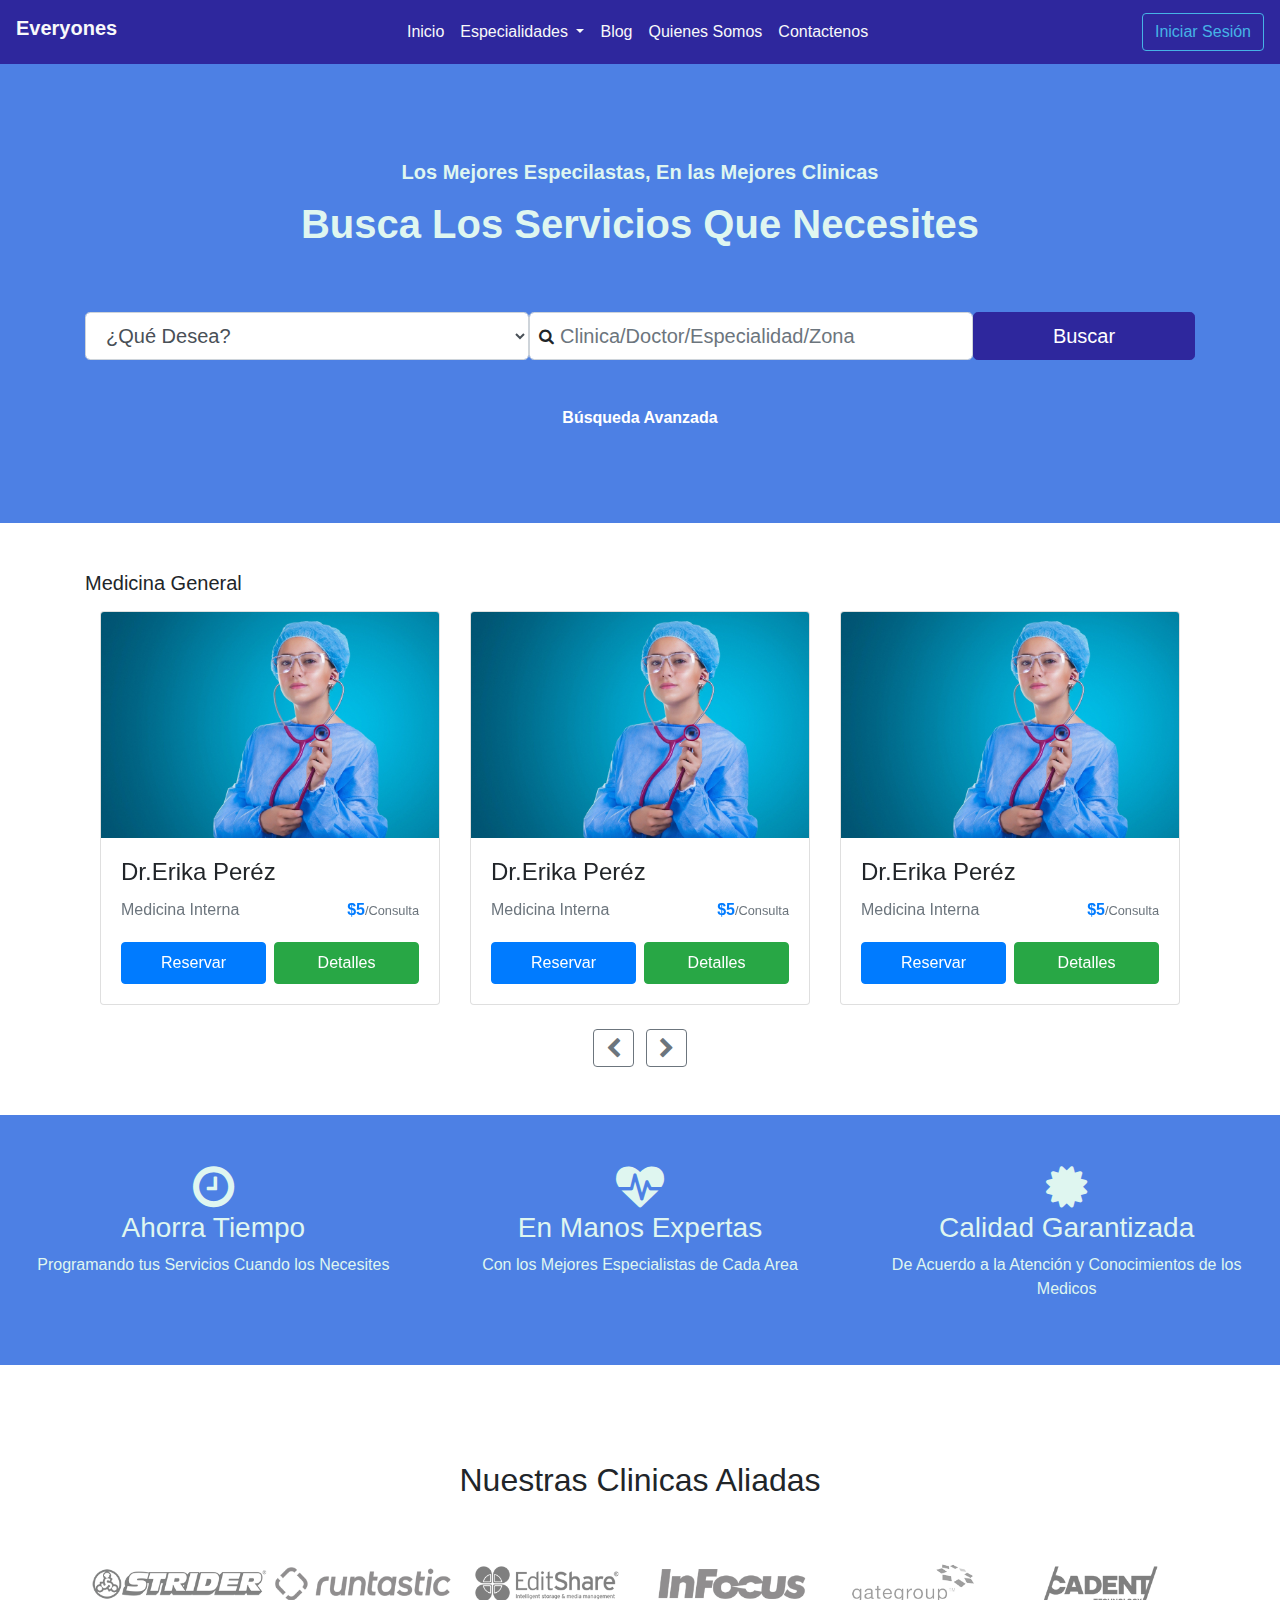
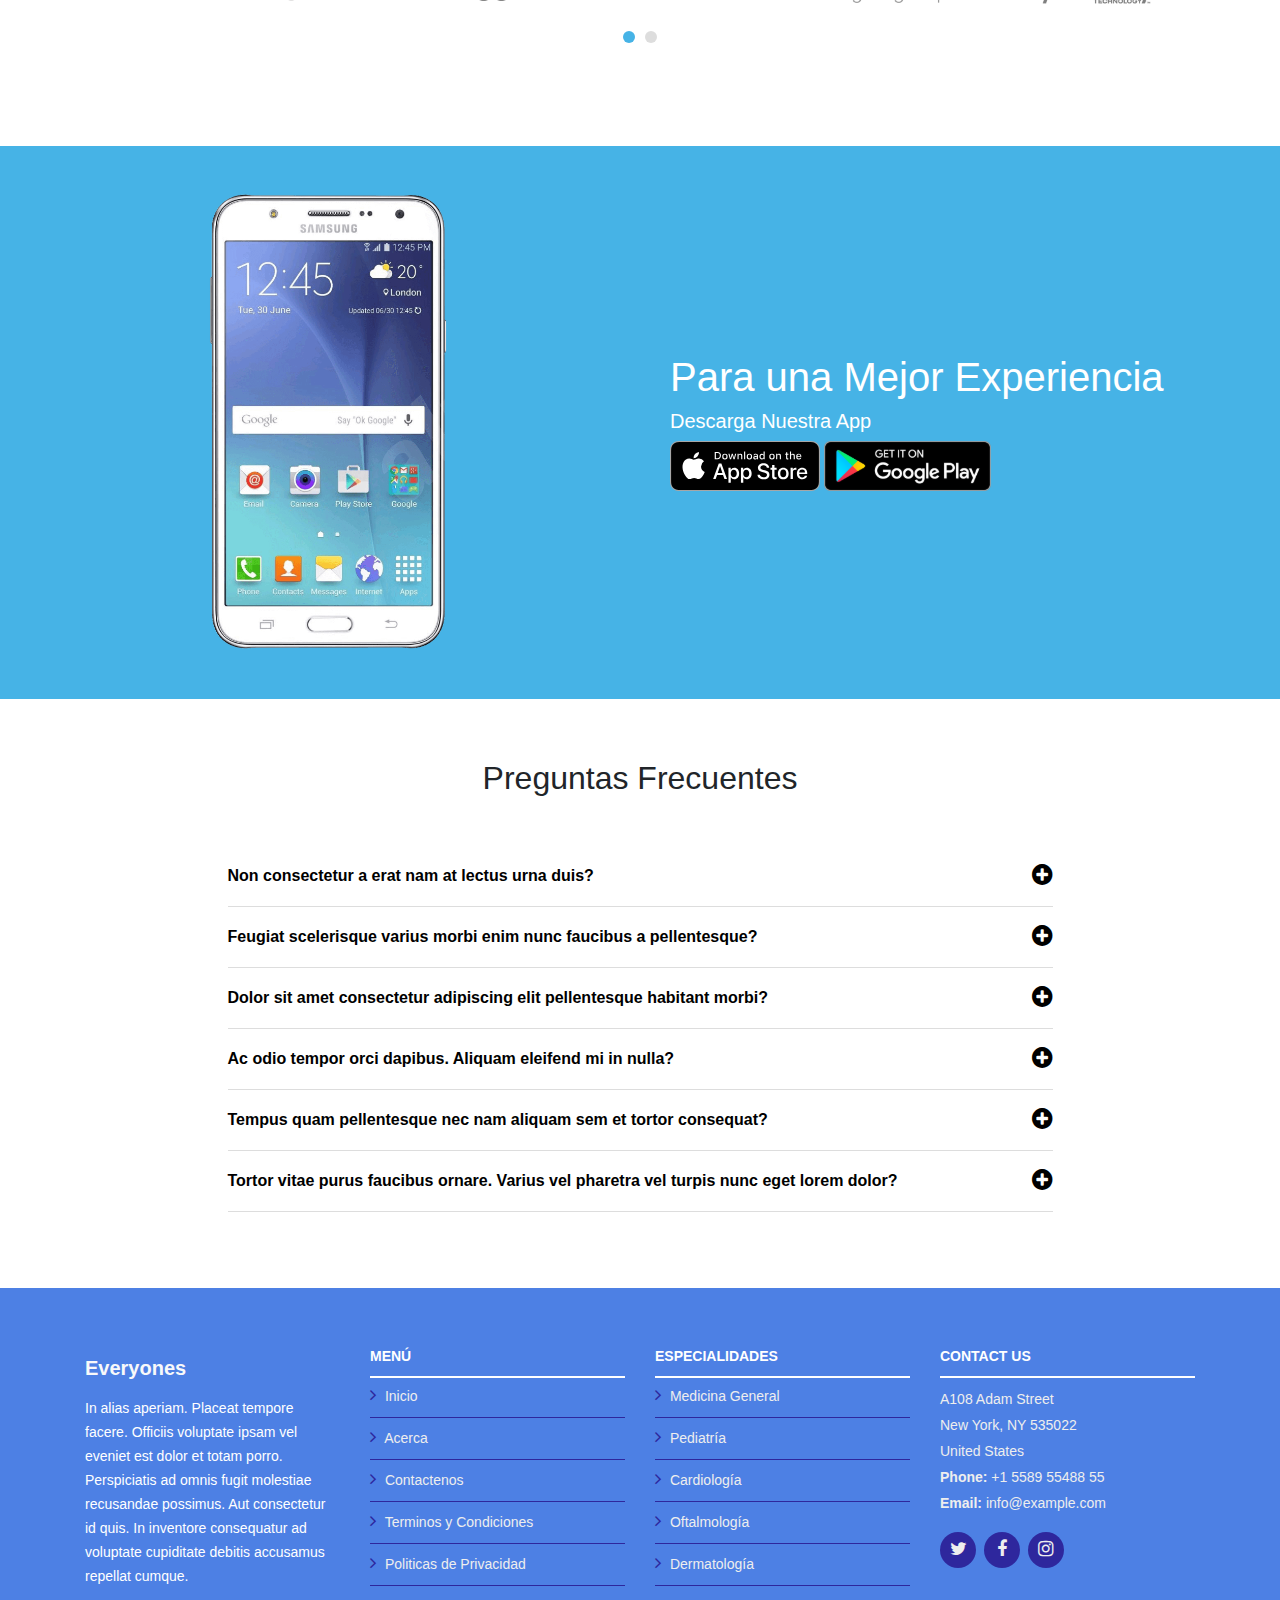
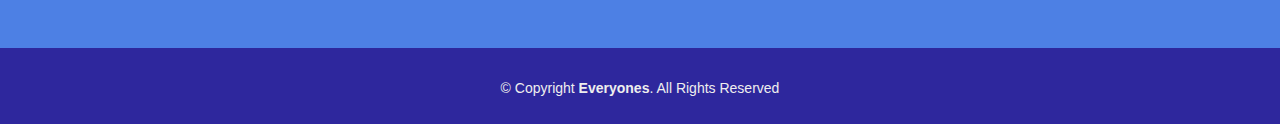
==== index.html @ dac0812a "first commit" ====
<!DOCTYPE html>
<html lang="en">
<head>
    <meta charset="UTF-8">
    <meta name="viewport" content="width=device-width, initial-scale=1.0">
    <meta http-equiv="X-UA-Compatible" content="ie=edge">
    <link rel="stylesheet" href="css/bootstrap.min.css">
    <link rel="stylesheet" href="css/font-awesome.min.css">
    <link rel="stylesheet" href="css/slider.css">
    <link href="lib/owlcarousel/assets/owl.carousel.min.css" rel="stylesheet">
    <link rel="stylesheet" href="css/styles.css">
    <title>Document</title>
</head>
<body>

    <!--header navbar-->
        <nav class="navbar navbar-expand-lg navbar-dark  bg-color-1 sticky-top">
                <a class="navbar-brand h1 text-light font-weight-bold" href="#">Everyones</a>
                <button class="navbar-toggler" type="button" data-toggle="collapse" data-target="#navbarSupportedContent" aria-controls="navbarSupportedContent" aria-expanded="false" aria-label="Toggle navigation">
                  <span class="navbar-toggler-icon"></span>
                </button>
              
                <div class="collapse navbar-collapse" id="navbarSupportedContent">
                  <ul class="navbar-nav mx-auto">
                    <li class="nav-item active ">
                      <a class="nav-link text-light" href="#">Inicio <span class="sr-only">(current)</span></a>
                    </li>
                    <li class="nav-item dropdown">
                            <a class="nav-link dropdown-toggle text-light" href="#" id="navbarDropdown" role="button" data-toggle="dropdown" aria-haspopup="true" aria-expanded="false">
                              Especialidades
                            </a>
                            <div class="dropdown-menu bg-color-1" aria-labelledby="navbarDropdown">
                              <a class="dropdown-item text-light" href="busqueda.html">Medicina General</a>
                              <a class="dropdown-item text-light" href="busqueda.html">Cardíologia</a>
                              <a class="dropdown-item text-light" href="busqueda.html">Oftalmologia</a>
                              <a class="dropdown-item text-light" href="busqueda.html">Medicina Interna</a>
                              <a class="dropdown-item text-light" href="busqueda.html">Odontología</a>
                              <a class="dropdown-item text-light" href="busqueda.html">Pediatría</a>
                              
                            </div>
                          </li>
                    
                    
                    <li class="nav-item">
                            <a class="nav-link text-light" href="#">Blog</a>
                    </li>
                    <li class="nav-item">
                            <a class="nav-link text-light" href="quienes_somos.html">Quienes Somos</a>
                    </li>
                    <li class="nav-item">
                            <a class="nav-link text-light" href="#">Contactenos</a>
                    </li>
                    
                    <li class="nav-item dropdown">
                  </ul>
                  <div class="form-inline my-2 my-lg-0">
                    
                    <button class="btn btn-outline-color-3 my-2 my-sm-0" data-toggle="modal" data-target="#exampleModal">Iniciar Sesión</button>
                  </div>
                </div>
              </nav>
              <!--header navbar-->
              
              
              <!--Hero-->
              <div class="hero bg-color-2 py-5">
                <h5 class="text-center text-color-4 font-weight-bold mt-5">Los Mejores Especilastas, En las Mejores Clinicas</h5>
                <h1 class="text-center text-color-4 font-weight-bold mt-3">Busca Los Servicios Que Necesites</h1>
              
              <!--Buscador-->
                
                <div class="buscador mt-3  py-5 mx-auto text-center form-inline container">
                  
                 
                 <select name="" placeholder="" id="qDesea" class="form-control form-control-lg w-40">
                  <option hidden selected>¿Qué Desea?</option>
                  <option value="">Cita Medica</option>
                  <option value="">Examenes Medicos</option>
                </select> 
                <select name="" id="qCiudad" hidden class="form-control form-control-lg w-25">
                  <option hidden selected>¿En Cual Ciudad?</option>
                  <option value="">Caracas</option>
                  <option value="">Maracay</option>
                  <option value="">Valencia</option>
                  <option value="">La Guaira</option>
                  <option value="">Maracaibo</option>
                </select>
                <div class="form-group has-feedback w-40">
                  <i class="fa fa-search form-control-feedback"></i>
                  <input type="text" class="form-control form-control-lg espacio-lupa w-100" placeholder="Clinica/Doctor/Especialidad/Zona">
                </div>
                    <button class="btn btn-color-1 w-20 btn-lg">Buscar</button>
                </div>
                <h6 class="text-center text-color-4 font-weight-bold mb-5"><a href="" class="text-white">Búsqueda Avanzada</a></h6>
              </div>
              
                <!--Buscador-->

              </div>
              <!--Hero-->
              
    

              

              
              <!--Carousel-->
              <div class="container my-5">
                <h5 class="my-3">Medicina General</h5>
                <div id="myCarousel" class="carousel slide" data-ride="carousel">
                  <div class="carousel-inner row w-100 mx-auto">
                    <div class="carousel-item col-md-4 active">
                      <div class="card">
                          <img src="img/nurse-2141808_1920.jpg" class="card-img-top img-fluid">
                        <div class="card-body">
                          <h4 class="card-title">Dr.Erika Peréz</h4>
                          <div class="d-flex mb-1">
                              <span class="text-muted">Medicina Interna</span>
                              <p class="text-primary ml-auto font-weight-bold">$5<small class="text-muted font-weight-normal">/Consulta</small></p>
                            </div>
                            <p class="d-flex mb-0 d-block"><a href="#" class="btn btn-primary py-2 mr-1 w-50">Reservar</a> <a href="#" class="btn btn-success py-2 ml-1 w-50">Detalles</a></p>
                          
                        </div>
                      </div>
                    </div>
                    <div class="carousel-item col-md-4">
                      <div class="card">
                          <img src="img/nurse-2141808_1920.jpg" class="card-img-top img-fluid">
                        <div class="card-body">
                            <h4 class="card-title">Dr.Erika Peréz</h4>
                            <div class="d-flex mb-1">
                                <span class="text-muted">Medicina Interna</span>
                                <p class="text-primary ml-auto font-weight-bold">$5<small class="text-muted font-weight-normal">/Consulta</small></p>
                              </div>
                              <p class="d-flex mb-0 d-block"><a href="#" class="btn btn-primary py-2 mr-1 w-50">Reservar</a> <a href="#" class="btn btn-success py-2 ml-1 w-50">Detalles</a></p>
                            
                        </div>
                      </div>
                    </div>
                    <div class="carousel-item col-md-4">
                      <div class="card">
                          <img src="img/nurse-2141808_1920.jpg" class="card-img-top img-fluid">
                        <div class="card-body">
                            <h4 class="card-title">Dr.Erika Peréz</h4>
                            <div class="d-flex mb-1">
                                <span class="text-muted">Medicina Interna</span>
                                <p class="text-primary ml-auto font-weight-bold">$5<small class="text-muted font-weight-normal">/Consulta</small></p>
                              </div>
                              <p class="d-flex mb-0 d-block"><a href="#" class="btn btn-primary py-2 mr-1 w-50">Reservar</a> <a href="#" class="btn btn-success py-2 ml-1 w-50">Detalles</a></p>
                            
                        </div>
                      </div>
                    </div>
                    <div class="carousel-item col-md-4">
                      <div class="card">
                          <img src="img/nurse-2141808_1920.jpg" class="card-img-top img-fluid">
                        <div class="card-body">
                            <h4 class="card-title">Dr.Erika Peréz</h4>
                            <div class="d-flex mb-1">
                                <span class="text-muted">Medicina Interna</span>
                                <p class="text-primary ml-auto font-weight-bold">$5<small class="text-muted font-weight-normal">/Consulta</small></p>
                              </div>
                              <p class="d-flex mb-0 d-block"><a href="#" class="btn btn-primary py-2 mr-1 w-50">Reservar</a> <a href="#" class="btn btn-success py-2 ml-1 w-50">Detalles</a></p>
                            
                        </div>
                      </div>
                    </div>
                    <div class="carousel-item col-md-4">
                      <div class="card">
                          <img src="img/nurse-2141808_1920.jpg" class="card-img-top img-fluid">
                        <div class="card-body">
                            <h4 class="card-title">Dr.Erika Peréz</h4>
                            <div class="d-flex mb-1">
                                <span class="text-muted">Medicina Interna</span>
                                <p class="text-primary ml-auto font-weight-bold">$5<small class="text-muted font-weight-normal">/Consulta</small></p>
                              </div>
                              <p class="d-flex mb-0 d-block"><a href="#" class="btn btn-primary py-2 mr-1 w-50">Reservar</a> <a href="#" class="btn btn-success py-2 ml-1 w-50">Detalles</a></p>
                            
                        </div>
                      </div>
                    </div>
                    <div class="carousel-item col-md-4">
                      <div class="card">
                          <img src="img/nurse-2141808_1920.jpg" class="card-img-top img-fluid">
                        <div class="card-body">
                            <h4 class="card-title">Dr.Erika Peréz</h4>
                            <div class="d-flex mb-1">
                                <span class="text-muted">Medicina Interna</span>
                                <p class="text-primary ml-auto font-weight-bold">$5<small class="text-muted font-weight-normal">/Consulta</small></p>
                              </div>
                              <p class="d-flex mb-0 d-block"><a href="#" class="btn btn-primary py-2 mr-1 w-50">Reservar</a> <a href="#" class="btn btn-success py-2 ml-1 w-50">Detalles</a></p>
                            
                        </div>
                      </div>
                    </div>
                    <div class="carousel-item col-md-4">
                      <div class="card">
                          <img src="img/nurse-2141808_1920.jpg" class="card-img-top img-fluid">
                        <div class="card-body">
                            <h4 class="card-title">Dr.Erika Peréz</h4>
                            <div class="d-flex mb-1">
                                <span class="text-muted">Medicina Interna</span>
                                <p class="text-primary ml-auto font-weight-bold">$5<small class="text-muted font-weight-normal">/Consulta</small></p>
                              </div>
                              <p class="d-flex mb-0 d-block"><a href="#" class="btn btn-primary py-2 mr-1 w-50">Reservar</a> <a href="#" class="btn btn-success py-2 ml-1 w-50">Detalles</a></p>
                            
                        </div>
                      </div>
                    </div>
                  </div>
                  <div class="container">
                    <div class="row">
                      <div class="col-12 text-center mt-4">
                        <a class="btn btn-outline-secondary mx-1 prev" href="javascript:void(0)" title="Previous">
                          <i class="fa fa-lg fa-chevron-left"></i>
                        </a>
                        <a class="btn btn-outline-secondary mx-1 next" href="javascript:void(0)" title="Next">
                          <i class="fa fa-lg fa-chevron-right"></i>
                        </a>
                      </div>
                    </div>
                  </div>
                </div>
              </div>


              

                


              <!--Beneficios-->
              <div class="beneficios container-fluid py-5">
                <div class="row">
                  <div class="col-md-4">
                    
                    <div class="text-center">
                      <i class="fa fa-clock-o"></i>
                    </div>
                    <div class="text-center">
                    <h3>Ahorra Tiempo</h3>
                    <p>Programando tus Servicios Cuando los Necesites</p>
                  </div>
                  
                </div>

                <div class="col-md-4">
                    
                    <div class="text-center">
                      <i class="fa fa-heartbeat"></i>
                    </div>
                    <div class="text-center">
                    <h3>En Manos Expertas</h3>
                    <p>Con los Mejores Especialistas de Cada Area</p>
                  </div>
                  
                </div>

                <div class="col-md-4">
                    
                    <div class="text-center">
                      <i class="fa fa-certificate"></i>
                    </div>
                    <div class="text-center">
                    <h3>Calidad Garantizada</h3>
                    <p>De Acuerdo a la Atención y Conocimientos de los Medicos</p>
                  </div>
                  
                </div>

                </div>
              </div><!--Beneficios-->


              <section id="clients" class="wow fadeInUp bg-white"><!--Clientes-->
                <div class="container py-5">
          
                  <header class="section-header my-5">
                    <h2 class="text-center">Nuestras Clinicas Aliadas</h2>
                  </header>
          
                  <div class="owl-carousel clients-carousel mb-5">
                    <img src="img/clients/client-1.png" alt="">
                    <img src="img/clients/client-2.png" alt="">
                    <img src="img/clients/client-3.png" alt="">
                    <img src="img/clients/client-4.png" alt="">
                    <img src="img/clients/client-5.png" alt="">
                    <img src="img/clients/client-6.png" alt="">
                    <img src="img/clients/client-7.png" alt="">
                    <img src="img/clients/client-8.png" alt="">
                  </div>
          
                </div>
              </section><!-- #clients -->


              <div class="container-fluid py-5 app-banner bg-color-3"><!--App Banner-->
                <div class="row">
                  <div class="col-md-6">
                    <img src="img/image1.png" alt="" srcset="" class="img-fluid">
                  </div>
                  <div class="col-md-6 my-md-auto">
                    <div class="col-12">
                      <h1 class="text-white text-center text-md-left">Para una Mejor Experiencia</h1>
                      <h5 class="text-white text-center text-md-left">Descarga Nuestra App</h5>
                    </div>
                    
                    
                      <div class="col-12 text-center text-md-left">
                          <img src="img/apple-store_app-store-es.svg" alt="" srcset="" class="img-fluid">
                          <img src="img/play-store_play-store-es.svg" alt="" srcset="" class="img-fluid">
                      </div>
                      
                    
                    
                    
                  </div>
                </div>
              </div><!--App Banner-->



              <section id="faq" class="wow fadeInUp">

                <div class="container">
          
                  <div class="section-header">
                    <h2 class="text-center mb-5">Preguntas Frecuentes </h2>
                  </div>
          
                  <div class="row justify-content-center">
                    <div class="col-lg-9">
                        <ul id="faq-list">
          
                          <li>
                            <a data-toggle="collapse" class="collapsed" href="#faq1">Non consectetur a erat nam at lectus urna duis? <i class="fa fa-minus-circle"></i></a>
                            <div id="faq1" class="collapse" data-parent="#faq-list">
                              <p>
                                Feugiat pretium nibh ipsum consequat. Tempus iaculis urna id volutpat lacus laoreet non curabitur gravida. Venenatis lectus magna fringilla urna porttitor rhoncus dolor purus non.
                              </p>
                            </div>
                          </li>
                
                          <li>
                            <a data-toggle="collapse" href="#faq2" class="collapsed">Feugiat scelerisque varius morbi enim nunc faucibus a pellentesque? <i class="fa fa-minus-circle"></i></a>
                            <div id="faq2" class="collapse" data-parent="#faq-list">
                              <p>
                                Dolor sit amet consectetur adipiscing elit pellentesque habitant morbi. Id interdum velit laoreet id donec ultrices. Fringilla phasellus faucibus scelerisque eleifend donec pretium. Est pellentesque elit ullamcorper dignissim. Mauris ultrices eros in cursus turpis massa tincidunt dui.
                              </p>
                            </div>
                          </li>
                
                          <li>
                            <a data-toggle="collapse" href="#faq3" class="collapsed">Dolor sit amet consectetur adipiscing elit pellentesque habitant morbi? <i class="fa fa-minus-circle"></i></a>
                            <div id="faq3" class="collapse" data-parent="#faq-list">
                              <p>
                                Eleifend mi in nulla posuere sollicitudin aliquam ultrices sagittis orci. Faucibus pulvinar elementum integer enim. Sem nulla pharetra diam sit amet nisl suscipit. Rutrum tellus pellentesque eu tincidunt. Lectus urna duis convallis convallis tellus. Urna molestie at elementum eu facilisis sed odio morbi quis
                              </p>
                            </div>
                          </li>
                
                          <li>
                            <a data-toggle="collapse" href="#faq4" class="collapsed">Ac odio tempor orci dapibus. Aliquam eleifend mi in nulla? <i class="fa fa-minus-circle"></i></a>
                            <div id="faq4" class="collapse" data-parent="#faq-list">
                              <p>
                                Dolor sit amet consectetur adipiscing elit pellentesque habitant morbi. Id interdum velit laoreet id donec ultrices. Fringilla phasellus faucibus scelerisque eleifend donec pretium. Est pellentesque elit ullamcorper dignissim. Mauris ultrices eros in cursus turpis massa tincidunt dui.
                              </p>
                            </div>
                          </li>
                
                          <li>
                            <a data-toggle="collapse" href="#faq5" class="collapsed">Tempus quam pellentesque nec nam aliquam sem et tortor consequat? <i class="fa fa-minus-circle"></i></a>
                            <div id="faq5" class="collapse" data-parent="#faq-list">
                              <p>
                                Molestie a iaculis at erat pellentesque adipiscing commodo. Dignissim suspendisse in est ante in. Nunc vel risus commodo viverra maecenas accumsan. Sit amet nisl suscipit adipiscing bibendum est. Purus gravida quis blandit turpis cursus in
                              </p>
                            </div>
                          </li>
                
                          <li>
                            <a data-toggle="collapse" href="#faq6" class="collapsed">Tortor vitae purus faucibus ornare. Varius vel pharetra vel turpis nunc eget lorem dolor? <i class="fa fa-minus-circle"></i></a>
                            <div id="faq6" class="collapse" data-parent="#faq-list">
                              <p>
                                Laoreet sit amet cursus sit amet dictum sit amet justo. Mauris vitae ultricies leo integer malesuada nunc vel. Tincidunt eget nullam non nisi est sit amet. Turpis nunc eget lorem dolor sed. Ut venenatis tellus in metus vulputate eu scelerisque. Pellentesque diam volutpat commodo sed egestas egestas fringilla phasellus faucibus. Nibh tellus molestie nunc non blandit massa enim nec.
                              </p>
                            </div>
                          </li>
                
                        </ul>
                    </div>
                  </div>
          
                </div>
          
              </section>

              <!--==========================
    Footer
  ============================-->
  <footer id="footer">
    <div class="footer-top">
      <div class="container">
        <div class="row">

          <div class="col-lg-3 col-md-6 footer-info">
            <a class="navbar-brand h1 text-light font-weight-bold" href="#">Everyones</a>
            <p>In alias aperiam. Placeat tempore facere. Officiis voluptate ipsam vel eveniet est dolor et totam porro. Perspiciatis ad omnis fugit molestiae recusandae possimus. Aut consectetur id quis. In inventore consequatur ad voluptate cupiditate debitis accusamus repellat cumque.</p>
          </div>

          <div class="col-lg-3 col-md-6 footer-links">
            <h4>Menú</h4>
            <ul>
              <li><i class="fa fa-angle-right"></i> <a href="#">Inicio</a></li>
              <li><i class="fa fa-angle-right"></i> <a href="#">Acerca</a></li>
              <li><i class="fa fa-angle-right"></i> <a href="#">Contactenos</a></li>
              <li><i class="fa fa-angle-right"></i> <a href="#">Terminos y Condiciones</a></li>
              <li><i class="fa fa-angle-right"></i> <a href="#">Politicas de Privacidad</a></li>
            </ul>
          </div>

          <div class="col-lg-3 col-md-6 footer-links">
            <h4>Especialidades</h4>
            <ul>
              <li><i class="fa fa-angle-right"></i> <a href="#">Medicina General</a></li>
              <li><i class="fa fa-angle-right"></i> <a href="#">Pediatría</a></li>
              <li><i class="fa fa-angle-right"></i> <a href="#">Cardiología</a></li>
              <li><i class="fa fa-angle-right"></i> <a href="#">Oftalmología</a></li>
              <li><i class="fa fa-angle-right"></i> <a href="#">Dermatología</a></li>
            </ul>
          </div>

          <div class="col-lg-3 col-md-6 footer-contact">
            <h4>Contact Us</h4>
            <p>
              A108 Adam Street <br>
              New York, NY 535022<br>
              United States <br>
              <strong>Phone:</strong> +1 5589 55488 55<br>
              <strong>Email:</strong> info@example.com<br>
            </p>

            <div class="social-links">
              <a href="#" class="twitter"><i class="fa fa-twitter"></i></a>
              <a href="#" class="facebook"><i class="fa fa-facebook"></i></a>
              <a href="#" class="instagram"><i class="fa fa-instagram"></i></a>
              
            </div>

          </div>

        </div>
      </div>
    </div>

    <div class="container">
      <div class="copyright">
        &copy; Copyright <strong>Everyones</strong>. All Rights Reserved
      </div>
      
    </div>
  </footer><!-- #footer -->


              









              <!-- Modal -->
<div class="modal fade" id="exampleModal" tabindex="-1" role="dialog" aria-labelledby="exampleModalLabel" aria-hidden="true">
        <div class="modal-dialog" role="document">
            <div class="modal-content">
                <div class="modal-header">
                    <button type="button" class="close" data-dismiss="modal" aria-label="Close">
                    <span aria-hidden="true">&times;</span>
                    </button>
                </div>
                <div class="modal-body">
                        <h1 class="text-center font-weight-bold my-2">Everyones</h1>
                        <h6 class="text-center mb-3">Ingresa con tus credenciales para administrar tus opciones</h6>
                        <div class="col-12 form-group bloquedatos py-5">
                            <label for="usuario" class="text-light">Nombre de Usuario</label>
                            <input type="text" name="usuario" id="usuario" class="form-control">
                            <label for="contrasena" class="text-light mt-2">Contraseña</label>
                            <input type="Contraseña" name="contrasena" id="contrasena" class="form-control">
                            <button class="btn btn-primary my-3 btn-block font-weight-bold">INGRESAR</button>
                            <a href="#"><p class="text-center text-light text">Olvide mi Contraseña</p></a>
                        </div>
                        <h6 class="text-center">¿Aun no tiene cuenta?</h6>
                        <a href="#"><h6 class="text-center text-primary" >Registrese aquí.</h6></a>        
                </div>
                
            </div>
        </div>
    </div>

    <script src="js/jquery.slim.js"></script>
    <script src="https://cdnjs.cloudflare.com/ajax/libs/popper.js/1.12.9/umd/popper.min.js" integrity="sha384-ApNbgh9B+Y1QKtv3Rn7W3mgPxhU9K/ScQsAP7hUibX39j7fakFPskvXusvfa0b4Q" crossorigin="anonymous"></script>
    <script src="js/bootstrap.min.js"></script>
    <script src="js/slider.js"></script>
    <script src="lib/owlcarousel/owl.carousel.min.js"></script>
    <script src="js/buscador.js"></script>
    <script src="js/scripts.js"></script>
    
</body>
</html>
---- css/slider.css ----
/* Tablet and up */

@media screen and (min-width: 768px) {
    .carousel-inner .active,
    .carousel-inner .active+.carousel-item {
      display: block;
    }
    .carousel-inner .carousel-item.active:not(.carousel-item-right):not(.carousel-item-left),
    .carousel-inner .carousel-item.active:not(.carousel-item-right):not(.carousel-item-left)+.carousel-item {
      -webkit-transition: none;
      transition: none;
    }
    .carousel-inner .carousel-item-next,
    .carousel-inner .carousel-item-prev {
      position: relative;
      -webkit-transform: translate3d(0, 0, 0);
      transform: translate3d(0, 0, 0);
    }
    .carousel-inner .active.carousel-item+.carousel-item+.carousel-item+.carousel-item {
      position: absolute;
      top: 0;
      right: -50%;
      z-index: -1;
      display: block;
      visibility: visible;
    }
    /* left or forward direction */
    .active.carousel-item-left+.carousel-item-next.carousel-item-left,
    .carousel-item-next.carousel-item-left+.carousel-item {
      position: relative;
      -webkit-transform: translate3d(-100%, 0, 0);
      transform: translate3d(-100%, 0, 0);
      visibility: visible;
    }
    /* farthest right hidden item must be abso position for animations */
    .carousel-inner .carousel-item-prev.carousel-item-right {
      position: absolute;
      top: 0;
      left: 0;
      z-index: -1;
      display: block;
      visibility: visible;
    }
    /* right or prev direction */
    .active.carousel-item-right+.carousel-item-prev.carousel-item-right,
    .carousel-item-prev.carousel-item-right+.carousel-item {
      position: relative;
      -webkit-transform: translate3d(100%, 0, 0);
      transform: translate3d(100%, 0, 0);
      visibility: visible;
      display: block;
      visibility: visible;
    }
  }
  
  /* Desktop and up */
  
  @media screen and (min-width: 992px) {
    .carousel-inner .active,
    .carousel-inner .active+.carousel-item,
    .carousel-inner .active+.carousel-item+.carousel-item {
      display: block;
    }
    .carousel-inner .carousel-item.active:not(.carousel-item-right):not(.carousel-item-left),
    .carousel-inner .carousel-item.active:not(.carousel-item-right):not(.carousel-item-left)+.carousel-item,
    .carousel-inner .carousel-item.active:not(.carousel-item-right):not(.carousel-item-left)+.carousel-item+.carousel-item {
      -webkit-transition: none;
      transition: none;
    }
    .carousel-inner .carousel-item-next,
    .carousel-inner .carousel-item-prev {
      position: relative;
      -webkit-transform: translate3d(0, 0, 0);
      transform: translate3d(0, 0, 0);
    }
    .carousel-inner .active.carousel-item+.carousel-item+.carousel-item+.carousel-item {
      position: absolute;
      top: 0;
      right: -33.3333%;
      z-index: -1;
      display: block;
      visibility: visible;
    }
    /* left or forward direction */
    .active.carousel-item-left+.carousel-item-next.carousel-item-left,
    .carousel-item-next.carousel-item-left+.carousel-item,
    .carousel-item-next.carousel-item-left+.carousel-item+.carousel-item,
    .carousel-item-next.carousel-item-left+.carousel-item+.carousel-item+.carousel-item {
      position: relative;
      -webkit-transform: translate3d(-100%, 0, 0);
      transform: translate3d(-100%, 0, 0);
      visibility: visible;
    }
    /* farthest right hidden item must be abso position for animations */
    .carousel-inner .carousel-item-prev.carousel-item-right {
      position: absolute;
      top: 0;
      left: 0;
      z-index: -1;
      display: block;
      visibility: visible;
    }
    /* right or prev direction */
    .active.carousel-item-right+.carousel-item-prev.carousel-item-right,
    .carousel-item-prev.carousel-item-right+.carousel-item,
    .carousel-item-prev.carousel-item-right+.carousel-item+.carousel-item,
    .carousel-item-prev.carousel-item-right+.carousel-item+.carousel-item+.carousel-item {
      position: relative;
      -webkit-transform: translate3d(100%, 0, 0);
      transform: translate3d(100%, 0, 0);
      visibility: visible;
      display: block;
      visibility: visible;
    }
  }
---- css/styles.css ----
body{
     background: #fff;
}

/*background personalizados*/

.bg-color-1{
     background-color: #2e279d;
}
.bg-color-2{
     background-color: #4d80e4;
}
.bg-color-3{
     background-color: #46b3e6;
}
.bg-color-4{
     background-color: #f5f7fa;
}
.mision-bg{
  background-image: url(../img/face-mask-4986596_1280.jpg);
  background-repeat: no-repeat;
    background-position: center center;
    background-size:cover;
}
.vision-bg{
  background-image: url(../img/doctor-650534_1280.jpg);
  background-repeat: no-repeat;
    background-position: center center;
    background-size:cover;
}
/*btn personalizados*/

.btn-color-1{color:#fff;background-color:#2e279d;border-color:#2e279d}






.btn-outline-color-3{color:#46b3e6;background-color:transparent;
     background-image:none;
     border-color:#46b3e6}
.btn-outline-color-3:hover{color:#fff;background-color:#46b3e6;
     border-color:#46b3e6}

.btn-outline-color-3.disabled,.btn-outline-color-3:disabled{color:#46b3e6;
     background-color:transparent}
.btn-outline-color-3:not(:disabled):not(.disabled).active,.btn-outline-color-3:not(:disabled):not(.disabled):active,.show>.btn-outline-color-3.dropdown-toggle{color:#fff;background-color:#46b3e6;border-color:#46b3e6}.btn-outline-color-3:not(:disabled):not(.disabled).active:focus,.btn-outline-color-3:not(:disabled):not(.disabled):active:focus,.show>.btn-outline-color-3.dropdown-toggle:focus{box-shadow:0 0 0 .2rem rgba(40,167,69,.5)}

.text-color-4{
     color: #dff6f0;
}

.modal-dialog{
     max-width: 400px;

}
.bloquedatos{
     background-color: #293138;
     border-radius: 5%;
 }
.w-20{
  width: 20%!important;
}
.w-40{
  width: 40%!important;
}
 /* .buscador input{
     height: 61px;
     background: #fff;
     font-size: 16px;
     color: #000;
     font-weight: 400;
     border: 0;
     border-radius: 3px;
     padding: 20px;
     width: 15%;
 }
 .buscador select{
     height: 60px;
     background: #fff;
     font-size: 16px;
     color: #000;
     font-weight: 400;
     border: 0;
     border-radius: 3px;
     padding: 20px;
     width: 15%;
 } */

 /*Beneficios*/
 .beneficios.container-fluid{
      background-color: #4d80e4;
      color: #dff6f0;
 }
 .beneficios i{
      font-size: 3rem;
 }
 /*Clientes*/

 #clients img {
     max-width: 100%;
     opacity: 0.5;
     transition: 0.3s;
     padding: 15px 0;
   }
   
   #clients img:hover {
     opacity: 1;
   }
   
   #clients .owl-nav,
   #clients .owl-dots {
     margin-top: 5px;
     text-align: center;
   }
   
   #clients .owl-dot {
     display: inline-block;
     margin: 0 5px;
     width: 12px;
     height: 12px;
     border-radius: 50%;
     background-color: #ddd;
   }
   
   #clients .owl-dot.active {
     background-color: #46b3e6;
   }


/*Preguntas Frequentes*/

   #faq {
     padding: 60px 0;
   }
   
   #faq #faq-list {
     padding: 0;
     list-style: none;
   }
   
   #faq #faq-list li {
     border-bottom: 1px solid #ddd;
   }
   
   #faq #faq-list a {
     padding: 18px 0;
     display: block;
     position: relative;
     font-family: "Raleway", sans-serif;
     font-size: 16px;
     line-height: 24px;
     font-weight: 600;
     padding-right: 20px;
   }
   
   #faq #faq-list i {
     font-size: 24px;
     position: absolute;
     right: 0;
     top: 16px;
   }
   
   #faq #faq-list p {
     margin-bottom: 20px;
   }
   
   #faq #faq-list a.collapse {
     color: #f82249;
   }
   
   #faq #faq-list a.collapsed {
     color: #000;
   }
   
   #faq #faq-list a.collapsed i::before {
     content: "\f055" !important;
   }

   #faq a:hover {
    color: #0056b3;
    text-decoration: none;
}
   
   
   /*FOOTER*/
/*--------------------------------------------------------------
# Footer
--------------------------------------------------------------*/

#footer {
  background: #2e279d;
  padding: 0 0 25px 0;
  color: #eee;
  font-size: 14px;
}

#footer .footer-top {
  background: #4d80e4;
  padding: 60px 0 30px 0;
}

#footer .footer-top .footer-info {
  margin-bottom: 30px;
}

#footer .footer-top .footer-info h3 {
  font-size: 26px;
  margin: 0 0 20px 0;
  padding: 2px 0 2px 0;
  line-height: 1;
  font-family: "Raleway", sans-serif;
  font-weight: 700;
  color: #fff;
}

#footer .footer-top .footer-info img {
  height: 40px;
  margin-bottom: 10px;
}

#footer .footer-top .footer-info p {
  font-size: 14px;
  line-height: 24px;
  margin-bottom: 0;
  font-family: "Raleway", sans-serif;
  color: #fff;
}

#footer .footer-top .social-links a {
  font-size: 18px;
  display: inline-block;
  background: #2e279d;
  color: #eee;
  line-height: 1;
  padding: 8px 0;
  margin-right: 4px;
  border-radius: 50%;
  text-align: center;
  width: 36px;
  height: 36px;
  transition: 0.3s;
}

#footer .footer-top .social-links a:hover {
  background: #fff;
  color: #2e279d;
}

#footer .footer-top h4 {
  font-size: 14px;
  font-weight: bold;
  color: #fff;
  text-transform: uppercase;
  position: relative;
  padding-bottom: 12px;
  border-bottom: 2px solid #fff;
}

#footer .footer-top .footer-links {
  margin-bottom: 30px;
}

#footer .footer-top .footer-links ul {
  list-style: none;
  padding: 0;
  margin: 0;
}

#footer .footer-top .footer-links ul i {
  padding-right: 5px;
  color: #2e279d;
  font-size: 18px;
}

#footer .footer-top .footer-links ul li {
  border-bottom: 1px solid #2e279d;
  padding: 10px 0;
}

#footer .footer-top .footer-links ul li:first-child {
  padding-top: 0;
}

#footer .footer-top .footer-links ul a {
  color: #eee;
}



#footer .footer-top .footer-contact {
  margin-bottom: 30px;
}

#footer .footer-top .footer-contact p {
  line-height: 26px;
}

#footer .footer-top .footer-newsletter {
  margin-bottom: 30px;
}

#footer .footer-top .footer-newsletter input[type="email"] {
  border: 0;
  padding: 6px 8px;
  width: 65%;
}

#footer .footer-top .footer-newsletter input[type="submit"] {
  background: #f82249;
  border: 0;
  width: 35%;
  padding: 6px 0;
  text-align: center;
  color: #fff;
  transition: 0.3s;
  cursor: pointer;
}

#footer .footer-top .footer-newsletter input[type="submit"]:hover {
  background: #e0072f;
}

#footer .copyright {
  text-align: center;
  padding-top: 30px;
}

#footer .credits {
  text-align: center;
  font-size: 13px;
  color: #ddd;
}

/*Detalle Producto*/
.logo {max-width:200px;}

/*Quienes Somos*/

.welcome ul{
  list-style-type: none;
}
/*.contenedor-enfermero{
  
}*/
@media only screen and (min-width:1024px){
  .contenedor-texto-enfermero{
    padding-left: 9rem!important;
    
   }
}

.imagen-enfermero{
  left: 171px;
  position: absolute;
  height: 470px;
  z-index: 999;
  -webkit-box-shadow: -5px -5px 5px 0px rgba(0,0,0,0.75);
  -moz-box-shadow: -5px -5px 5px 0px rgba(0,0,0,0.75);
  box-shadow: -5px -5px 5px 0px rgba(0,0,0,0.75)
}
.icon-services{
  margin: 0 auto 15px auto;
  padding-top: 12px;
    /* display: inline-block; */
    text-align: center;
    border-radius: 50%;
    width: 60px;
    height: 60px;
    background: #46b3e6;
}
.icon-services i{
  font-size: 36px;
  line-height: 1;
  color:white;
}
    
.form-control-feedback {
  position: absolute;
  padding: 10px;
  pointer-events: none;
}

.espacio-lupa {
  padding-left: 30px!important;
}
.card-q:hover{
  webkit-transform: scale(1.3);
    transform: scale(1.1);
    
}
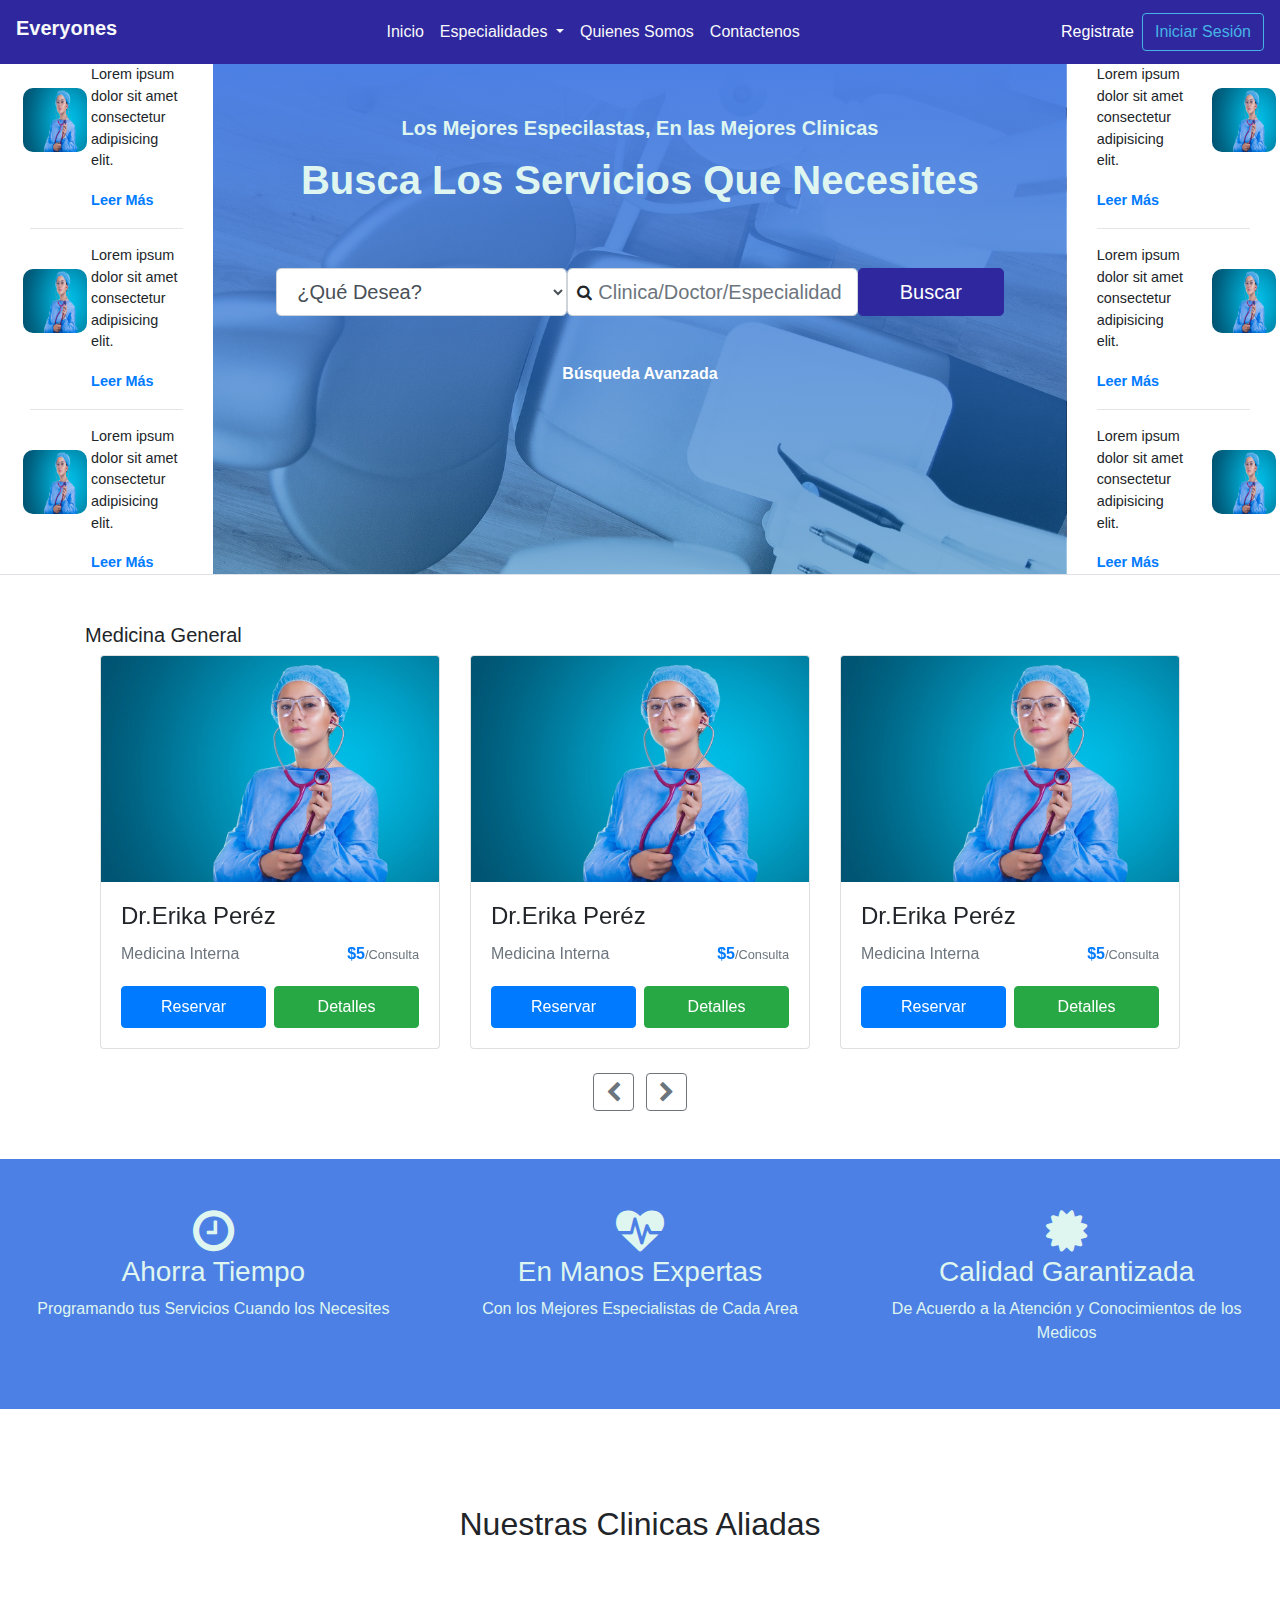
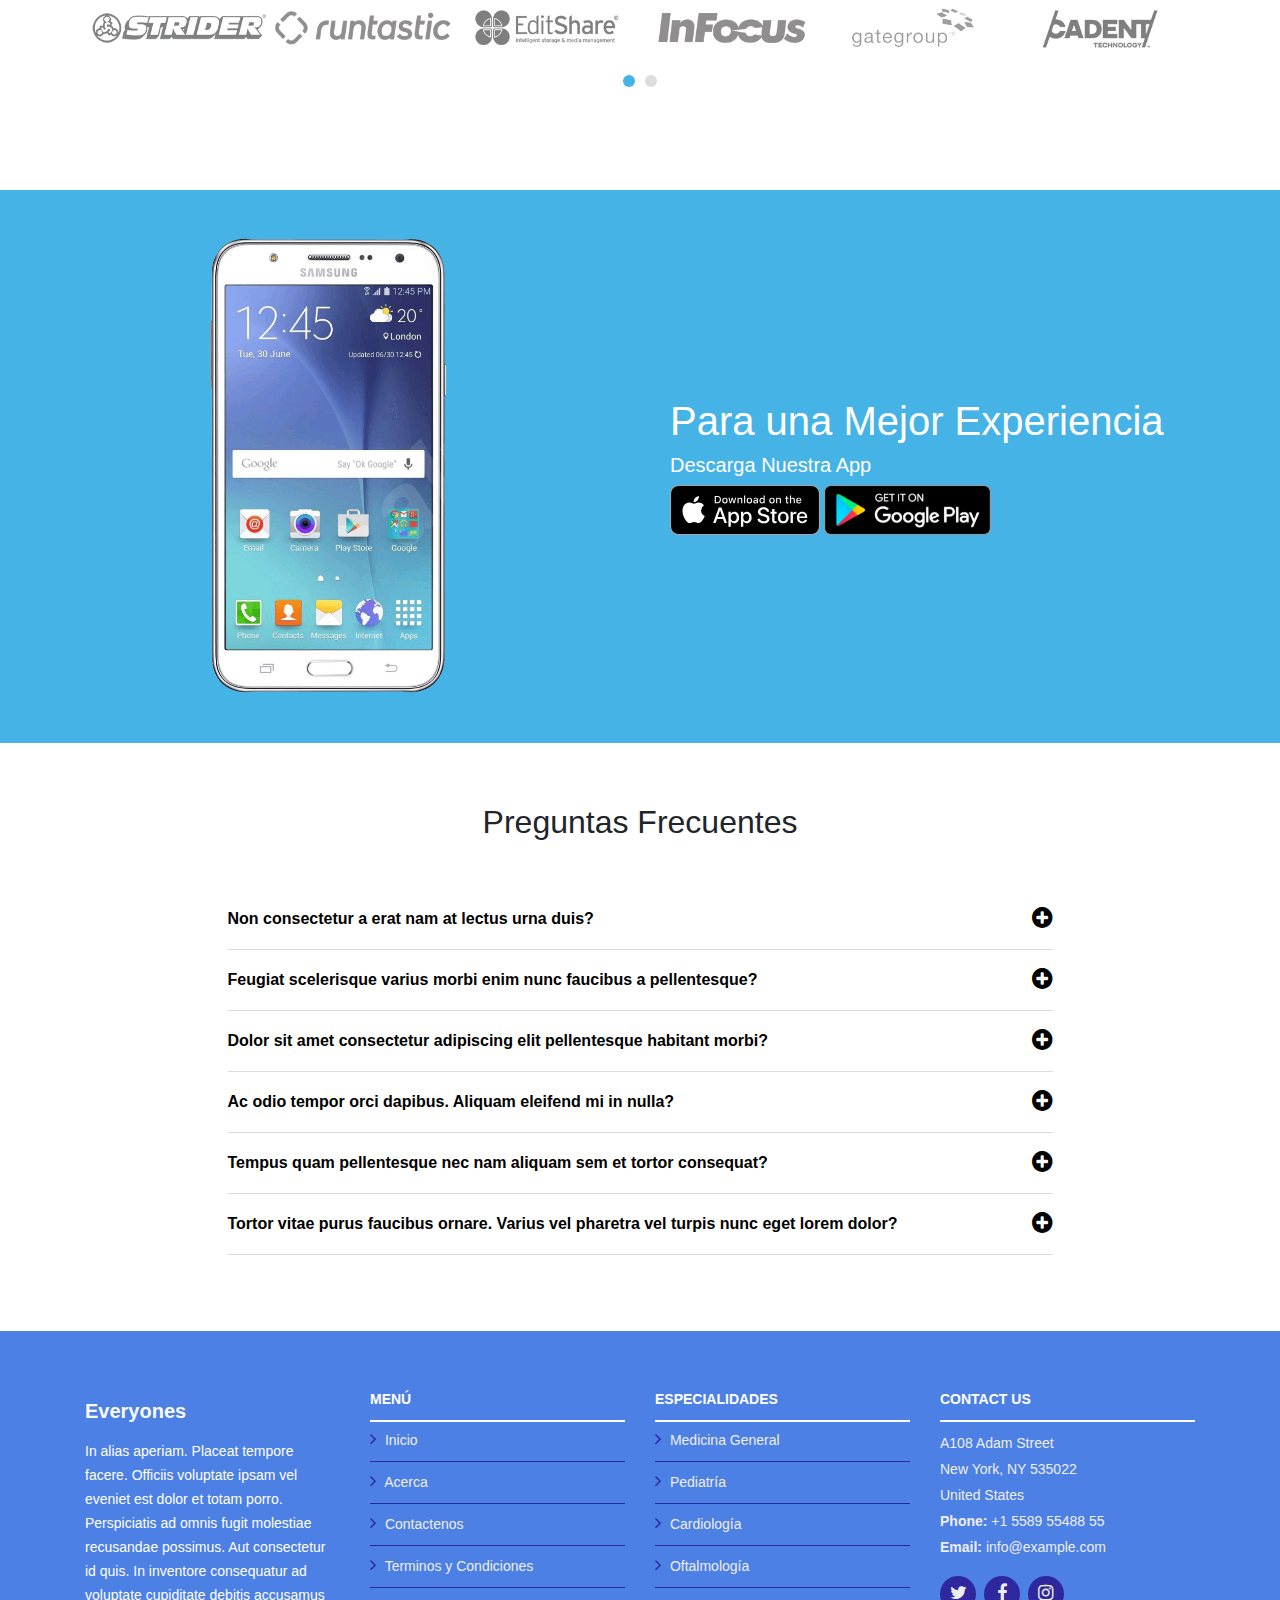
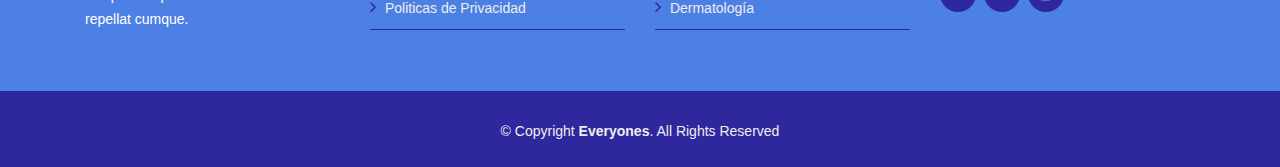
==== commit cbe29c63: "ajustes navbar" ====
--- a/index.html
+++ b/index.html
@@ -21,7 +21,7 @@
                 </button>
               
                 <div class="collapse navbar-collapse" id="navbarSupportedContent">
-                  <ul class="navbar-nav mx-auto">
+                  <ul class="navbar-nav mx-auto ">
                     <li class="nav-item active ">
                       <a class="nav-link text-light" href="#">Inicio <span class="sr-only">(current)</span></a>
                     </li>
@@ -41,9 +41,9 @@
                           </li>
                     
                     
-                    <li class="nav-item">
+                   <!--<li class="nav-item">
                             <a class="nav-link text-light" href="#">Blog</a>
-                    </li>
+                    </li>--> 
                     <li class="nav-item">
                             <a class="nav-link text-light" href="quienes_somos.html">Quienes Somos</a>
                     </li>
@@ -54,7 +54,7 @@
                     <li class="nav-item dropdown">
                   </ul>
                   <div class="form-inline my-2 my-lg-0">
-                    
+                    <a href="#" class=" text-white px-2" data-toggle="modal" data-target="#modalRegistrate">Registrate</a>
                     <button class="btn btn-outline-color-3 my-2 my-sm-0" data-toggle="modal" data-target="#exampleModal">Iniciar Sesión</button>
                   </div>
                 </div>
@@ -63,13 +63,49 @@
               
               
               <!--Hero-->
-              <div class="hero bg-color-2 py-5">
-                <h5 class="text-center text-color-4 font-weight-bold mt-5">Los Mejores Especilastas, En las Mejores Clinicas</h5>
+              <div class="container-fluid ">
+                <div class="row">
+                  <div class="col-md-2 d-none d-md-block border-bottom bloque-experto">
+                    <div class="container-fluid">
+                      <div class="row">
+                        <div class="col-4 p-2 mt-3">
+                          <img src="img/nurse-2141808_1920.jpg" alt="" class="" srcset="" height="64" width="64">
+                        </div>
+                        <div class="col-8">
+                          <p >Lorem ipsum dolor sit amet consectetur adipisicing elit.</p>
+                          <a href="" class="font-weight-bold">Leer Más</a>
+                        </div>
+
+                        <div class="col-12"><hr></div>
+
+                        <div class="col-4 p-2 mt-3">
+                          <img src="img/nurse-2141808_1920.jpg" alt="" class="" srcset="" height="64" width="64">
+                        </div>
+                        <div class="col-8 ">
+                          <p >Lorem ipsum dolor sit amet consectetur adipisicing elit.</p>
+                          <a href="" class="font-weight-bold">Leer Más</a>
+                        </div>
+
+                        <div class="col-12"><hr></div>
+
+                        <div class="col-4 p-2 mt-3">
+                          <img src="img/nurse-2141808_1920.jpg" alt="" class="" srcset="" height="64" width="64">
+                        </div>
+                        <div class="col-8 ">
+                          <p >Lorem ipsum dolor sit amet consectetur adipisicing elit.</p>
+                          <a href="" class="font-weight-bold">Leer Más</a>
+                        </div>
+                        
+                      </div>
+                    </div>
+                  </div>
+                  <div class="col-lg-8 col-12 bg-color-fondo border-bottom py-1">
+                    <h5 class="text-center text-color-4 font-weight-bold mt-5">Los Mejores Especilastas, En las Mejores Clinicas</h5>
                 <h1 class="text-center text-color-4 font-weight-bold mt-3">Busca Los Servicios Que Necesites</h1>
               
               <!--Buscador-->
                 
-                <div class="buscador mt-3  py-5 mx-auto text-center form-inline container">
+                <div class="buscador mt-3  p-5 mx-auto text-center form-inline container">
                   
                  
                  <select name="" placeholder="" id="qDesea" class="form-control form-control-lg w-40">
@@ -87,16 +123,53 @@
                 </select>
                 <div class="form-group has-feedback w-40">
                   <i class="fa fa-search form-control-feedback"></i>
-                  <input type="text" class="form-control form-control-lg espacio-lupa w-100" placeholder="Clinica/Doctor/Especialidad/Zona">
+                  <input type="text" class="form-control form-control-lg espacio-lupa w-100" placeholder="Clinica/Doctor/Especialidad">
                 </div>
                     <button class="btn btn-color-1 w-20 btn-lg">Buscar</button>
                 </div>
                 <h6 class="text-center text-color-4 font-weight-bold mb-5"><a href="" class="text-white">Búsqueda Avanzada</a></h6>
               </div>
+              <div class="col-md-2 d-none d-md-block border-bottom bloque-experto">
+                <div class="container-fluid">
+                  <div class="row">
+                    
+                    <div class="col-8 ">
+                      <p >Lorem ipsum dolor sit amet consectetur adipisicing elit.</p>
+                      <a href="" class="font-weight-bold">Leer Más</a>
+                    </div>
+                    <div class="col-4 p-2 mt-3">
+                      <img src="img/nurse-2141808_1920.jpg" alt="" class="" srcset="" height="64" width="64">
+                    </div>
+                   <div class="col-12"><hr></div> 
+                    
+                    <div class="col-8 ">
+                      <p >Lorem ipsum dolor sit amet consectetur adipisicing elit.</p>
+                      <a href="" class="font-weight-bold">Leer Más</a>
+                    </div>
+                    <div class="col-4 p-2 mt-3">
+                      <img src="img/nurse-2141808_1920.jpg" alt="" class="" srcset="" height="64" width="64">
+                    </div>
+
+                    <div class="col-12"><hr></div>
+                    
+                    <div class="col-8  ">
+                      <p >Lorem ipsum dolor sit amet consectetur adipisicing elit.</p>
+                      <a href="" class="font-weight-bold">Leer Más</a>
+                    </div>
+                    <div class="col-4 p-2 mt-3">
+                      <img src="img/nurse-2141808_1920.jpg" alt="" class="" srcset="" height="64" width="64">
+                    </div>
+                    
+                  </div>
+                </div>
+              </div>
               
                 <!--Buscador-->
-
-              </div>
+                  </div>
+                  
+                </div>
+              
+              
               <!--Hero-->
               
     
@@ -106,7 +179,7 @@
               
               <!--Carousel-->
               <div class="container my-5">
-                <h5 class="my-3">Medicina General</h5>
+                <h5 class="">Medicina General</h5>
                 <div id="myCarousel" class="carousel slide" data-ride="carousel">
                   <div class="carousel-inner row w-100 mx-auto">
                     <div class="carousel-item col-md-4 active">
@@ -475,11 +548,7 @@
 <div class="modal fade" id="exampleModal" tabindex="-1" role="dialog" aria-labelledby="exampleModalLabel" aria-hidden="true">
         <div class="modal-dialog" role="document">
             <div class="modal-content">
-                <div class="modal-header">
-                    <button type="button" class="close" data-dismiss="modal" aria-label="Close">
-                    <span aria-hidden="true">&times;</span>
-                    </button>
-                </div>
+                
                 <div class="modal-body">
                         <h1 class="text-center font-weight-bold my-2">Everyones</h1>
                         <h6 class="text-center mb-3">Ingresa con tus credenciales para administrar tus opciones</h6>
@@ -491,13 +560,54 @@
                             <button class="btn btn-primary my-3 btn-block font-weight-bold">INGRESAR</button>
                             <a href="#"><p class="text-center text-light text">Olvide mi Contraseña</p></a>
                         </div>
-                        <h6 class="text-center">¿Aun no tiene cuenta?</h6>
-                        <a href="#"><h6 class="text-center text-primary" >Registrese aquí.</h6></a>        
+                                
                 </div>
                 
             </div>
         </div>
     </div>
+
+    <div class="modal fade" id="modalRegistrate" tabindex="-1" role="dialog" aria-labelledby="modalRegistrate" aria-hidden="true">
+      <div class="modal-dialog" role="document">
+          <div class="modal-content">
+              
+              <div class="modal-body">
+                      <h1 class="text-center font-weight-bold my-2">Everyones</h1>
+                      <h6 class="text-center mb-3">Registra una cuenta con Nosotros</h6>
+                      <div class="col-12 form-group bloquedatos py-4">
+                        <div class="row">
+                          <div class="form-group has-feedback col-6">
+                            <i class="fa fa-user form-control-feedback"></i>
+                            <input type="text" class="form-control  espacio-lupa" placeholder="Nombre">
+                          </div>
+                          <div class="form-group  col-6">
+                            <input type="text" class="form-control  " placeholder="Apellido">
+                          </div>
+                        </div>
+                        <div class="form-group has-feedback">
+                          <i class="fa fa-address-card form-control-feedback"></i>
+                          <input type="number" class="form-control  espacio-lupa" placeholder="Documento de Identidad">
+                        </div>
+                        
+                        <div class="form-group has-feedback">
+                          <i class="fa fa-envelope form-control-feedback"></i>
+                          <input type="email" class="form-control  espacio-lupa" placeholder="Correo Electronico">
+                        </div>
+                        <div class="form-group has-feedback">
+                          <i class="fa fa-lock form-control-feedback"></i>
+                          <input type="password" class="form-control  espacio-lupa" placeholder="Contraseña">
+                        </div>
+                        
+                          
+                          <button class="btn btn-primary my-3 btn-block font-weight-bold">REGISTRARTE</button>
+                          
+                      </div>
+                              
+              </div>
+              
+          </div>
+      </div>
+  </div>
 
     <script src="js/jquery.slim.js"></script>
     <script src="https://cdnjs.cloudflare.com/ajax/libs/popper.js/1.12.9/umd/popper.min.js" integrity="sha384-ApNbgh9B+Y1QKtv3Rn7W3mgPxhU9K/ScQsAP7hUibX39j7fakFPskvXusvfa0b4Q" crossorigin="anonymous"></script>
--- a/css/styles.css
+++ b/css/styles.css
@@ -15,6 +15,17 @@
 }
 .bg-color-4{
      background-color: #f5f7fa;
+}
+.bg-color-fondo{
+  
+  background-image: linear-gradient(
+    rgba(77, 128, 228, 1),
+    rgba(0%, 40%, 70%, 0.5)
+  ), url(../img/chair-2589771_1280.jpg);
+  
+  background-repeat: no-repeat;
+    background-position: center center;
+    background-size:cover;
 }
 .mision-bg{
   background-image: url(../img/face-mask-4986596_1280.jpg);
@@ -30,11 +41,7 @@
 }
 /*btn personalizados*/
 
-.btn-color-1{color:#fff;background-color:#2e279d;border-color:#2e279d}
-
-
-
-
+.btn-color-1{color:#fff;background-color:#2e279d;border-color:#2e279d;}
 
 
 .btn-outline-color-3{color:#46b3e6;background-color:transparent;
@@ -87,6 +94,19 @@
      padding: 20px;
      width: 15%;
  } */
+/*NAVBAR*/
+.navbar .dropdown-item:hover {
+  
+  background-color: #46b3e6;
+}
+.bloque-experto p, .bloque-experto a{
+  font-size: 0.9rem !important;
+}
+.bloque-experto img{
+  border-radius: 10px;
+}
+/*NAVBAR*/
+
 
  /*Beneficios*/
  .beneficios.container-fluid{
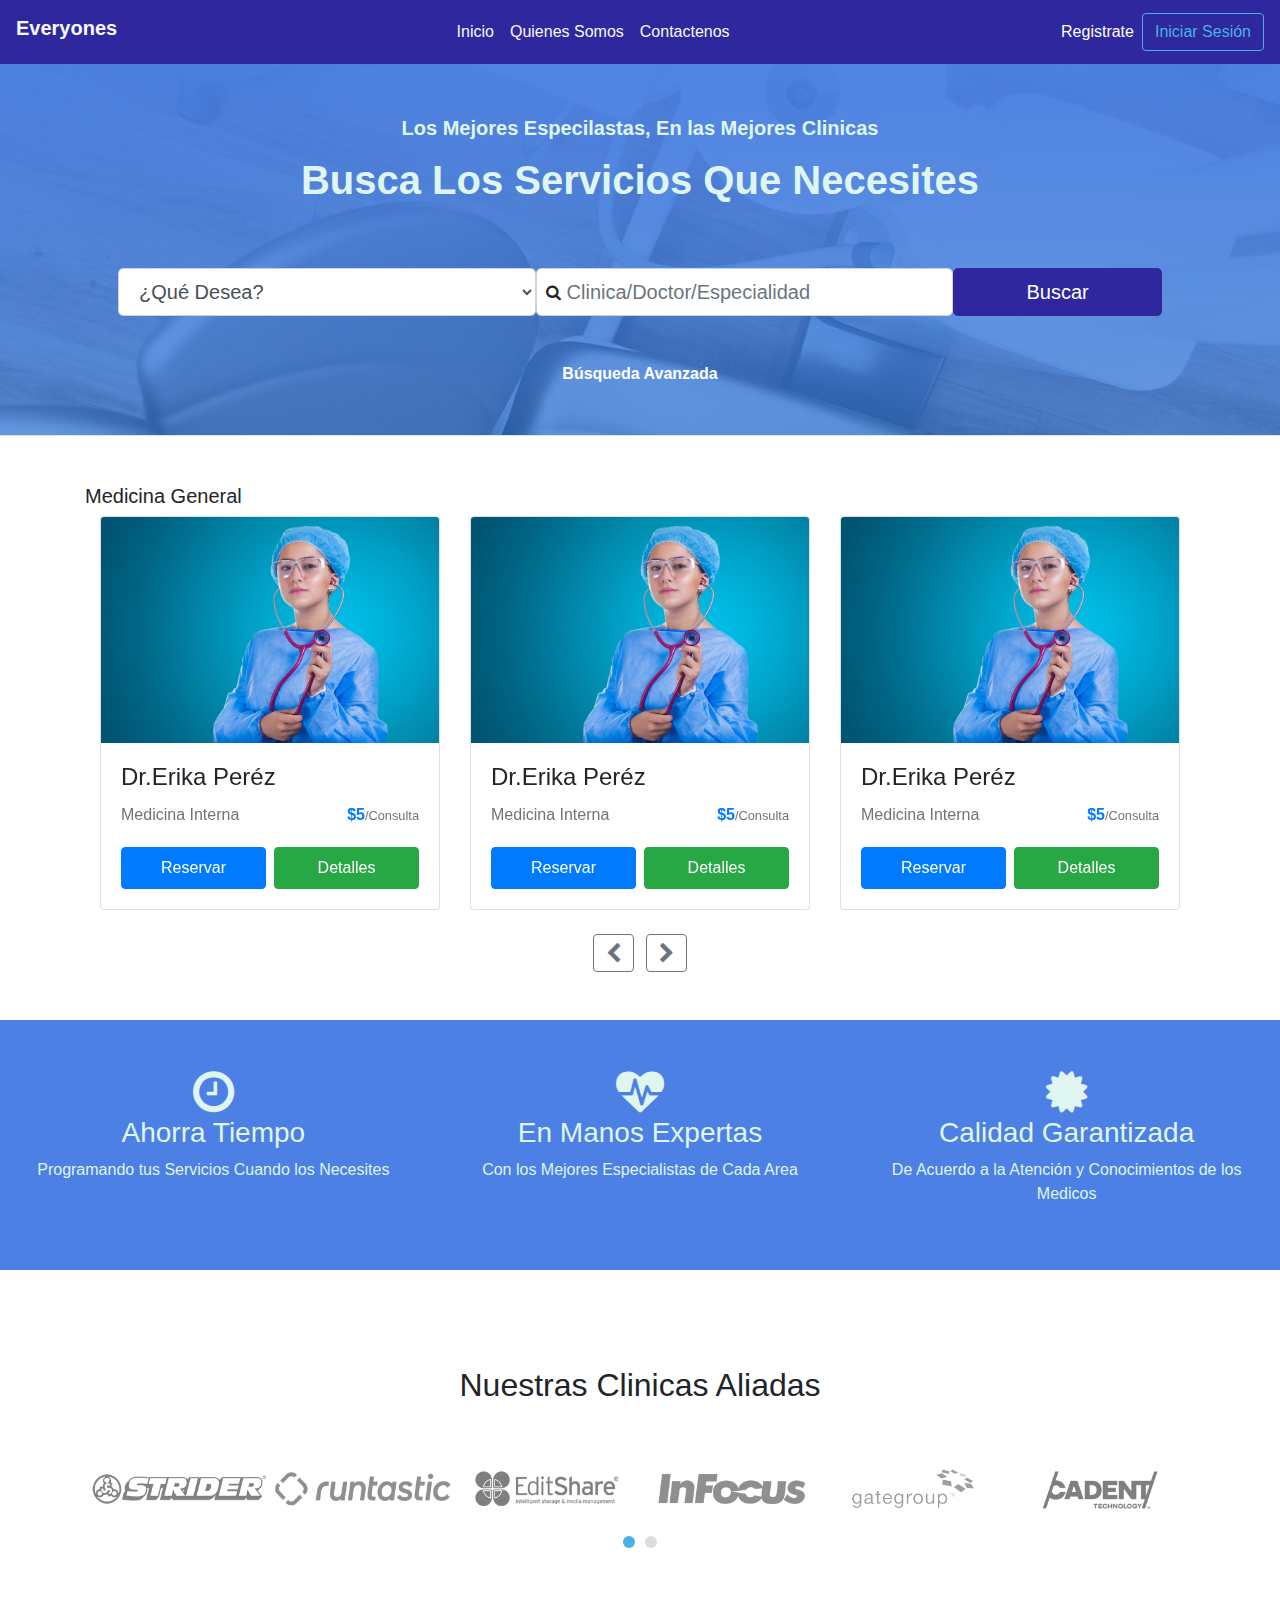
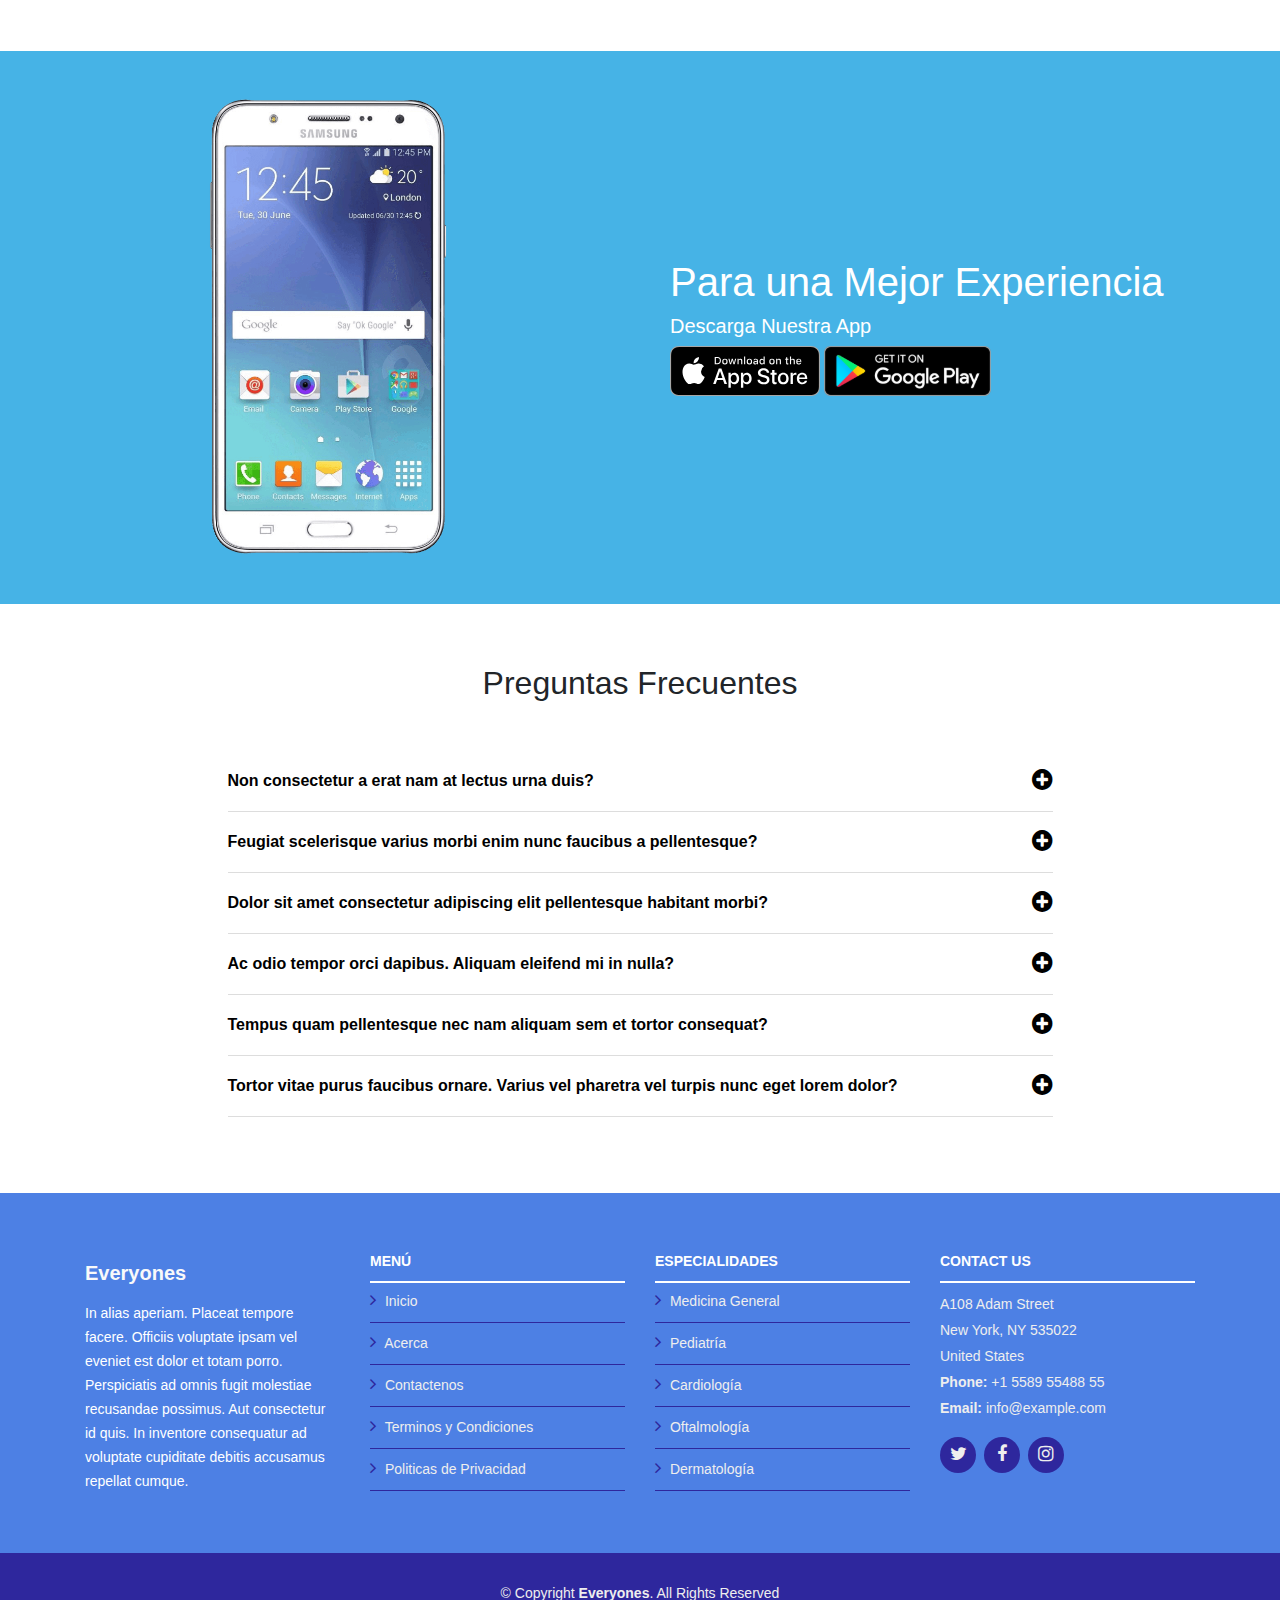
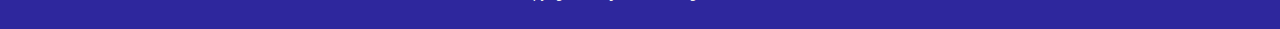
==== commit 81bf13d1: "index terminado" ====
--- a/index.html
+++ b/index.html
@@ -25,7 +25,7 @@
                     <li class="nav-item active ">
                       <a class="nav-link text-light" href="#">Inicio <span class="sr-only">(current)</span></a>
                     </li>
-                    <li class="nav-item dropdown">
+                   <!-- <li class="nav-item dropdown">
                             <a class="nav-link dropdown-toggle text-light" href="#" id="navbarDropdown" role="button" data-toggle="dropdown" aria-haspopup="true" aria-expanded="false">
                               Especialidades
                             </a>
@@ -39,6 +39,7 @@
                               
                             </div>
                           </li>
+                          -->
                     
                     
                    <!--<li class="nav-item">
@@ -65,41 +66,8 @@
               <!--Hero-->
               <div class="container-fluid ">
                 <div class="row">
-                  <div class="col-md-2 d-none d-md-block border-bottom bloque-experto">
-                    <div class="container-fluid">
-                      <div class="row">
-                        <div class="col-4 p-2 mt-3">
-                          <img src="img/nurse-2141808_1920.jpg" alt="" class="" srcset="" height="64" width="64">
-                        </div>
-                        <div class="col-8">
-                          <p >Lorem ipsum dolor sit amet consectetur adipisicing elit.</p>
-                          <a href="" class="font-weight-bold">Leer Más</a>
-                        </div>
-
-                        <div class="col-12"><hr></div>
-
-                        <div class="col-4 p-2 mt-3">
-                          <img src="img/nurse-2141808_1920.jpg" alt="" class="" srcset="" height="64" width="64">
-                        </div>
-                        <div class="col-8 ">
-                          <p >Lorem ipsum dolor sit amet consectetur adipisicing elit.</p>
-                          <a href="" class="font-weight-bold">Leer Más</a>
-                        </div>
-
-                        <div class="col-12"><hr></div>
-
-                        <div class="col-4 p-2 mt-3">
-                          <img src="img/nurse-2141808_1920.jpg" alt="" class="" srcset="" height="64" width="64">
-                        </div>
-                        <div class="col-8 ">
-                          <p >Lorem ipsum dolor sit amet consectetur adipisicing elit.</p>
-                          <a href="" class="font-weight-bold">Leer Más</a>
-                        </div>
-                        
-                      </div>
-                    </div>
-                  </div>
-                  <div class="col-lg-8 col-12 bg-color-fondo border-bottom py-1">
+                  
+                  <div class=" col-12 bg-color-fondo border-bottom py-1">
                     <h5 class="text-center text-color-4 font-weight-bold mt-5">Los Mejores Especilastas, En las Mejores Clinicas</h5>
                 <h1 class="text-center text-color-4 font-weight-bold mt-3">Busca Los Servicios Que Necesites</h1>
               
@@ -112,8 +80,16 @@
                   <option hidden selected>¿Qué Desea?</option>
                   <option value="">Cita Medica</option>
                   <option value="">Examenes Medicos</option>
+                </select>
+                <select name="" id="qEspecialidad" hidden class="form-control form-control-lg w-25">
+                  <option hidden selected>Especialidad</option>
+                  <option value="">Medicina General</option>
+                  <option value="">Pediatría</option>
+                  <option value="">Cardiología</option>
+                  <option value="">Oftalmología</option>
+                  <option value="">Dermatología</option>
                 </select> 
-                <select name="" id="qCiudad" hidden class="form-control form-control-lg w-25">
+                <select name="" id="qCiudad" hidden class="form-control form-control-lg w-20">
                   <option hidden selected>¿En Cual Ciudad?</option>
                   <option value="">Caracas</option>
                   <option value="">Maracay</option>
@@ -121,7 +97,7 @@
                   <option value="">La Guaira</option>
                   <option value="">Maracaibo</option>
                 </select>
-                <div class="form-group has-feedback w-40">
+                <div class="form-group has-feedback w-40 input-buscador">
                   <i class="fa fa-search form-control-feedback"></i>
                   <input type="text" class="form-control form-control-lg espacio-lupa w-100" placeholder="Clinica/Doctor/Especialidad">
                 </div>
@@ -129,40 +105,7 @@
                 </div>
                 <h6 class="text-center text-color-4 font-weight-bold mb-5"><a href="" class="text-white">Búsqueda Avanzada</a></h6>
               </div>
-              <div class="col-md-2 d-none d-md-block border-bottom bloque-experto">
-                <div class="container-fluid">
-                  <div class="row">
-                    
-                    <div class="col-8 ">
-                      <p >Lorem ipsum dolor sit amet consectetur adipisicing elit.</p>
-                      <a href="" class="font-weight-bold">Leer Más</a>
-                    </div>
-                    <div class="col-4 p-2 mt-3">
-                      <img src="img/nurse-2141808_1920.jpg" alt="" class="" srcset="" height="64" width="64">
-                    </div>
-                   <div class="col-12"><hr></div> 
-                    
-                    <div class="col-8 ">
-                      <p >Lorem ipsum dolor sit amet consectetur adipisicing elit.</p>
-                      <a href="" class="font-weight-bold">Leer Más</a>
-                    </div>
-                    <div class="col-4 p-2 mt-3">
-                      <img src="img/nurse-2141808_1920.jpg" alt="" class="" srcset="" height="64" width="64">
-                    </div>
-
-                    <div class="col-12"><hr></div>
-                    
-                    <div class="col-8  ">
-                      <p >Lorem ipsum dolor sit amet consectetur adipisicing elit.</p>
-                      <a href="" class="font-weight-bold">Leer Más</a>
-                    </div>
-                    <div class="col-4 p-2 mt-3">
-                      <img src="img/nurse-2141808_1920.jpg" alt="" class="" srcset="" height="64" width="64">
-                    </div>
-                    
-                  </div>
-                </div>
-              </div>
+              
               
                 <!--Buscador-->
                   </div>
--- a/css/styles.css
+++ b/css/styles.css
@@ -26,6 +26,7 @@
   background-repeat: no-repeat;
     background-position: center center;
     background-size:cover;
+    background-attachment: fixed;
 }
 .mision-bg{
   background-image: url(../img/face-mask-4986596_1280.jpg);
